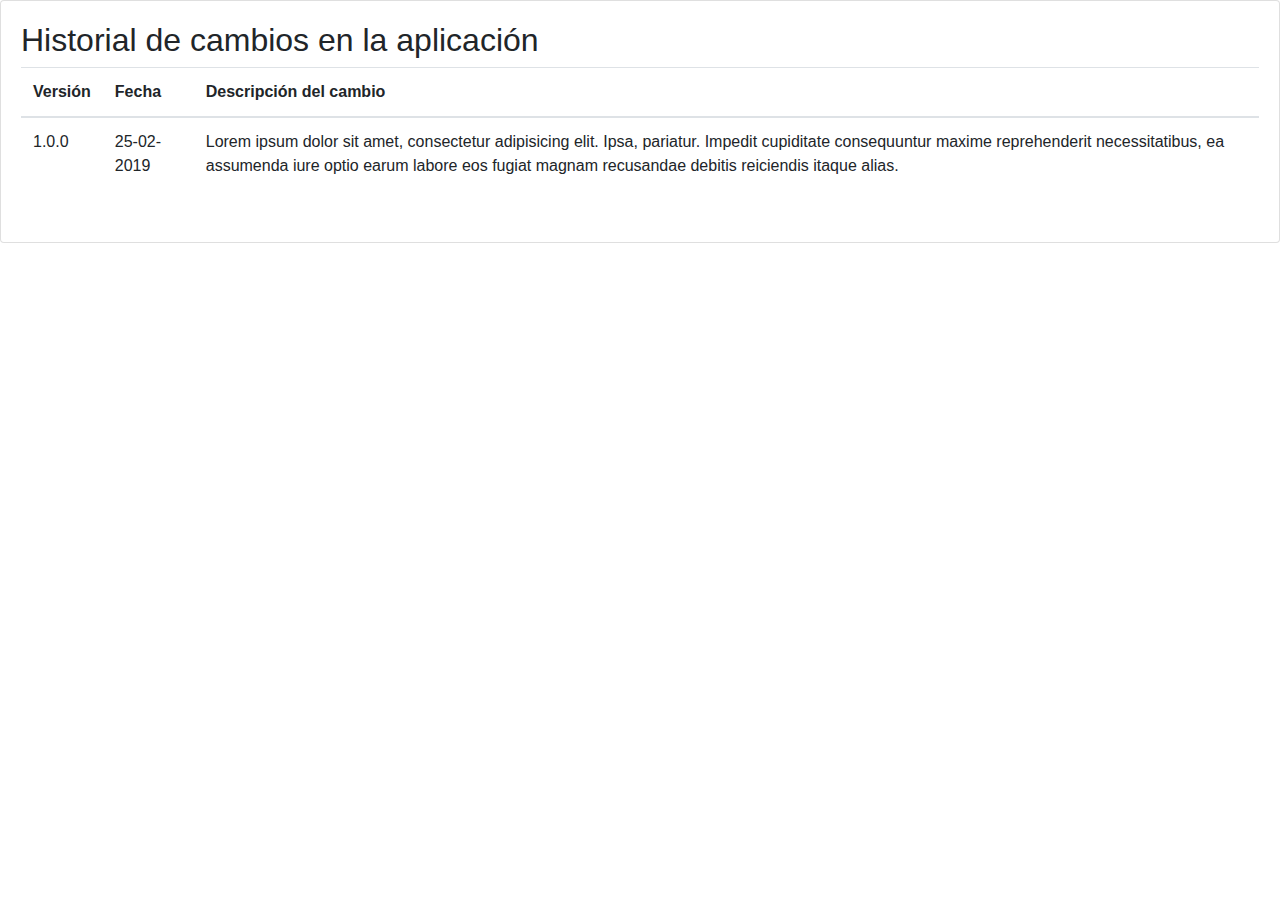
==== admin.html @ d3a5b059 "se agrega pantalla de admin para ver el historico de cambios" ====
<!DOCTYPE html>
<html lang="es">
    <head>
        <meta charset="UTF-8">
        <meta name="viewport" content="width=device-width, initial-scale=1.0">
        <meta http-equiv="X-UA-Compatible" content="ie=edge">
        <title>Mendel | Administración</title>

        <!-- Bootstrap core CSS -->
        <link href="lib/bootstrap/css/bootstrap.min.css" rel="stylesheet">

        <!-- Custom fonts for this template -->
        <link href="lib/fontawesome-free/css/all.min.css" rel="stylesheet" type="text/css">
        <link href='https://fonts.googleapis.com/css?family=Open+Sans:300italic,400italic,600italic,700italic,800italic,400,300,600,700,800' rel='stylesheet' type='text/css'>
        <link href='https://fonts.googleapis.com/css?family=Merriweather:400,300,300italic,400italic,700,700italic,900,900italic' rel='stylesheet' type='text/css'>
        <link href="https://maxcdn.bootstrapcdn.com/font-awesome/4.7.0/css/font-awesome.min.css" rel="stylesheet"> 

        <!-- Plugin CSS -->
        <link href="lib/magnific-popup/magnific-popup.css" rel="stylesheet">

        <!-- Custom styles for this template -->
        <!-- <link href="css/creative.css" rel="stylesheet"> -->

        <!-- Custom styles -->
        <link rel="stylesheet" href="css/admin.css">
    </head>
    <body>
        <div class="card">
            <div class="card-body">
                <h2>Historial de cambios en la aplicación</h2>
                <div class="table-responsive">
                    <table class="table">
                        <thead>
                            <tr>
                                <th>Versión</th>
                                <th>Fecha</th>
                                <th>Descripción del cambio</th>
                            </tr>
                        </thead>
                        <tbody>
                            <tr>
                                <td>1.0.0</td>
                                <td>25-02-2019</td>
                                <td>
                                    <p>Lorem ipsum dolor sit amet, consectetur adipisicing elit. Ipsa, pariatur. Impedit cupiditate consequuntur maxime reprehenderit necessitatibus, ea assumenda iure optio earum labore eos fugiat magnam recusandae debitis reiciendis itaque alias.</p>
                                </td>
                            </tr>
                        </tbody>
                    </table>
                </div>
            </div>
        </div>
        
        

         <!-- Bootstrap core JavaScript -->
        <script src="lib/jquery/jquery.min.js"></script>
        <script src="lib/bootstrap/js/bootstrap.bundle.min.js"></script>

        <!-- Plugin JavaScript -->
        <script src="lib/jquery-easing/jquery.easing.min.js"></script>
        <script src="lib/scrollreveal/scrollreveal.js"></script>
        <script src="lib/magnific-popup/jquery.magnific-popup.min.js"></script>

        <!-- Custom scripts for this template -->
        <!-- <script src="js/creative.js"></script> -->
        <script src="js/admin.js"></script>
    </body>

</html>
---- lib/fontawesome-free/css/all.min.css ----
/*!
 * Font Awesome Free 5.3.1 by @fontawesome - https://fontawesome.com
 * License - https://fontawesome.com/license/free (Icons: CC BY 4.0, Fonts: SIL OFL 1.1, Code: MIT License)
 */
.fa,.fab,.fal,.far,.fas{-moz-osx-font-smoothing:grayscale;-webkit-font-smoothing:antialiased;display:inline-block;font-style:normal;font-variant:normal;text-rendering:auto;line-height:1}.fa-lg{font-size:1.33333em;line-height:.75em;vertical-align:-.0667em}.fa-xs{font-size:.75em}.fa-sm{font-size:.875em}.fa-1x{font-size:1em}.fa-2x{font-size:2em}.fa-3x{font-size:3em}.fa-4x{font-size:4em}.fa-5x{font-size:5em}.fa-6x{font-size:6em}.fa-7x{font-size:7em}.fa-8x{font-size:8em}.fa-9x{font-size:9em}.fa-10x{font-size:10em}.fa-fw{text-align:center;width:1.25em}.fa-ul{list-style-type:none;margin-left:2.5em;padding-left:0}.fa-ul>li{position:relative}.fa-li{left:-2em;position:absolute;text-align:center;width:2em;line-height:inherit}.fa-border{border:.08em solid #eee;border-radius:.1em;padding:.2em .25em .15em}.fa-pull-left{float:left}.fa-pull-right{float:right}.fa.fa-pull-left,.fab.fa-pull-left,.fal.fa-pull-left,.far.fa-pull-left,.fas.fa-pull-left{margin-right:.3em}.fa.fa-pull-right,.fab.fa-pull-right,.fal.fa-pull-right,.far.fa-pull-right,.fas.fa-pull-right{margin-left:.3em}.fa-spin{animation:fa-spin 2s infinite linear}.fa-pulse{animation:fa-spin 1s infinite steps(8)}@keyframes fa-spin{0%{transform:rotate(0deg)}to{transform:rotate(1turn)}}.fa-rotate-90{-ms-filter:"progid:DXImageTransform.Microsoft.BasicImage(rotation=1)";transform:rotate(90deg)}.fa-rotate-180{-ms-filter:"progid:DXImageTransform.Microsoft.BasicImage(rotation=2)";transform:rotate(180deg)}.fa-rotate-270{-ms-filter:"progid:DXImageTransform.Microsoft.BasicImage(rotation=3)";transform:rotate(270deg)}.fa-flip-horizontal{-ms-filter:"progid:DXImageTransform.Microsoft.BasicImage(rotation=0, mirror=1)";transform:scaleX(-1)}.fa-flip-vertical{transform:scaleY(-1)}.fa-flip-horizontal.fa-flip-vertical,.fa-flip-vertical{-ms-filter:"progid:DXImageTransform.Microsoft.BasicImage(rotation=2, mirror=1)"}.fa-flip-horizontal.fa-flip-vertical{transform:scale(-1)}:root .fa-flip-horizontal,:root .fa-flip-vertical,:root .fa-rotate-90,:root .fa-rotate-180,:root .fa-rotate-270{-webkit-filter:none;filter:none}.fa-stack{display:inline-block;height:2em;line-height:2em;position:relative;vertical-align:middle;width:2em}.fa-stack-1x,.fa-stack-2x{left:0;position:absolute;text-align:center;width:100%}.fa-stack-1x{line-height:inherit}.fa-stack-2x{font-size:2em}.fa-inverse{color:#fff}.fa-500px:before{content:"\f26e"}.fa-accessible-icon:before{content:"\f368"}.fa-accusoft:before{content:"\f369"}.fa-ad:before{content:"\f641"}.fa-address-book:before{content:"\f2b9"}.fa-address-card:before{content:"\f2bb"}.fa-adjust:before{content:"\f042"}.fa-adn:before{content:"\f170"}.fa-adversal:before{content:"\f36a"}.fa-affiliatetheme:before{content:"\f36b"}.fa-air-freshener:before{content:"\f5d0"}.fa-algolia:before{content:"\f36c"}.fa-align-center:before{content:"\f037"}.fa-align-justify:before{content:"\f039"}.fa-align-left:before{content:"\f036"}.fa-align-right:before{content:"\f038"}.fa-alipay:before{content:"\f642"}.fa-allergies:before{content:"\f461"}.fa-amazon:before{content:"\f270"}.fa-amazon-pay:before{content:"\f42c"}.fa-ambulance:before{content:"\f0f9"}.fa-american-sign-language-interpreting:before{content:"\f2a3"}.fa-amilia:before{content:"\f36d"}.fa-anchor:before{content:"\f13d"}.fa-android:before{content:"\f17b"}.fa-angellist:before{content:"\f209"}.fa-angle-double-down:before{content:"\f103"}.fa-angle-double-left:before{content:"\f100"}.fa-angle-double-right:before{content:"\f101"}.fa-angle-double-up:before{content:"\f102"}.fa-angle-down:before{content:"\f107"}.fa-angle-left:before{content:"\f104"}.fa-angle-right:before{content:"\f105"}.fa-angle-up:before{content:"\f106"}.fa-angry:before{content:"\f556"}.fa-angrycreative:before{content:"\f36e"}.fa-angular:before{content:"\f420"}.fa-ankh:before{content:"\f644"}.fa-app-store:before{content:"\f36f"}.fa-app-store-ios:before{content:"\f370"}.fa-apper:before{content:"\f371"}.fa-apple:before{content:"\f179"}.fa-apple-alt:before{content:"\f5d1"}.fa-apple-pay:before{content:"\f415"}.fa-archive:before{content:"\f187"}.fa-archway:before{content:"\f557"}.fa-arrow-alt-circle-down:before{content:"\f358"}.fa-arrow-alt-circle-left:before{content:"\f359"}.fa-arrow-alt-circle-right:before{content:"\f35a"}.fa-arrow-alt-circle-up:before{content:"\f35b"}.fa-arrow-circle-down:before{content:"\f0ab"}.fa-arrow-circle-left:before{content:"\f0a8"}.fa-arrow-circle-right:before{content:"\f0a9"}.fa-arrow-circle-up:before{content:"\f0aa"}.fa-arrow-down:before{content:"\f063"}.fa-arrow-left:before{content:"\f060"}.fa-arrow-right:before{content:"\f061"}.fa-arrow-up:before{content:"\f062"}.fa-arrows-alt:before{content:"\f0b2"}.fa-arrows-alt-h:before{content:"\f337"}.fa-arrows-alt-v:before{content:"\f338"}.fa-assistive-listening-systems:before{content:"\f2a2"}.fa-asterisk:before{content:"\f069"}.fa-asymmetrik:before{content:"\f372"}.fa-at:before{content:"\f1fa"}.fa-atlas:before{content:"\f558"}.fa-atom:before{content:"\f5d2"}.fa-audible:before{content:"\f373"}.fa-audio-description:before{content:"\f29e"}.fa-autoprefixer:before{content:"\f41c"}.fa-avianex:before{content:"\f374"}.fa-aviato:before{content:"\f421"}.fa-award:before{content:"\f559"}.fa-aws:before{content:"\f375"}.fa-backspace:before{content:"\f55a"}.fa-backward:before{content:"\f04a"}.fa-balance-scale:before{content:"\f24e"}.fa-ban:before{content:"\f05e"}.fa-band-aid:before{content:"\f462"}.fa-bandcamp:before{content:"\f2d5"}.fa-barcode:before{content:"\f02a"}.fa-bars:before{content:"\f0c9"}.fa-baseball-ball:before{content:"\f433"}.fa-basketball-ball:before{content:"\f434"}.fa-bath:before{content:"\f2cd"}.fa-battery-empty:before{content:"\f244"}.fa-battery-full:before{content:"\f240"}.fa-battery-half:before{content:"\f242"}.fa-battery-quarter:before{content:"\f243"}.fa-battery-three-quarters:before{content:"\f241"}.fa-bed:before{content:"\f236"}.fa-beer:before{content:"\f0fc"}.fa-behance:before{content:"\f1b4"}.fa-behance-square:before{content:"\f1b5"}.fa-bell:before{content:"\f0f3"}.fa-bell-slash:before{content:"\f1f6"}.fa-bezier-curve:before{content:"\f55b"}.fa-bible:before{content:"\f647"}.fa-bicycle:before{content:"\f206"}.fa-bimobject:before{content:"\f378"}.fa-binoculars:before{content:"\f1e5"}.fa-birthday-cake:before{content:"\f1fd"}.fa-bitbucket:before{content:"\f171"}.fa-bitcoin:before{content:"\f379"}.fa-bity:before{content:"\f37a"}.fa-black-tie:before{content:"\f27e"}.fa-blackberry:before{content:"\f37b"}.fa-blender:before{content:"\f517"}.fa-blind:before{content:"\f29d"}.fa-blogger:before{content:"\f37c"}.fa-blogger-b:before{content:"\f37d"}.fa-bluetooth:before{content:"\f293"}.fa-bluetooth-b:before{content:"\f294"}.fa-bold:before{content:"\f032"}.fa-bolt:before{content:"\f0e7"}.fa-bomb:before{content:"\f1e2"}.fa-bone:before{content:"\f5d7"}.fa-bong:before{content:"\f55c"}.fa-book:before{content:"\f02d"}.fa-book-open:before{content:"\f518"}.fa-book-reader:before{content:"\f5da"}.fa-bookmark:before{content:"\f02e"}.fa-bowling-ball:before{content:"\f436"}.fa-box:before{content:"\f466"}.fa-box-open:before{content:"\f49e"}.fa-boxes:before{content:"\f468"}.fa-braille:before{content:"\f2a1"}.fa-brain:before{content:"\f5dc"}.fa-briefcase:before{content:"\f0b1"}.fa-briefcase-medical:before{content:"\f469"}.fa-broadcast-tower:before{content:"\f519"}.fa-broom:before{content:"\f51a"}.fa-brush:before{content:"\f55d"}.fa-btc:before{content:"\f15a"}.fa-bug:before{content:"\f188"}.fa-building:before{content:"\f1ad"}.fa-bullhorn:before{content:"\f0a1"}.fa-bullseye:before{content:"\f140"}.fa-burn:before{content:"\f46a"}.fa-buromobelexperte:before{content:"\f37f"}.fa-bus:before{content:"\f207"}.fa-bus-alt:before{content:"\f55e"}.fa-business-time:before{content:"\f64a"}.fa-buysellads:before{content:"\f20d"}.fa-calculator:before{content:"\f1ec"}.fa-calendar:before{content:"\f133"}.fa-calendar-alt:before{content:"\f073"}.fa-calendar-check:before{content:"\f274"}.fa-calendar-minus:before{content:"\f272"}.fa-calendar-plus:before{content:"\f271"}.fa-calendar-times:before{content:"\f273"}.fa-camera:before{content:"\f030"}.fa-camera-retro:before{content:"\f083"}.fa-cannabis:before{content:"\f55f"}.fa-capsules:before{content:"\f46b"}.fa-car:before{content:"\f1b9"}.fa-car-alt:before{content:"\f5de"}.fa-car-battery:before{content:"\f5df"}.fa-car-crash:before{content:"\f5e1"}.fa-car-side:before{content:"\f5e4"}.fa-caret-down:before{content:"\f0d7"}.fa-caret-left:before{content:"\f0d9"}.fa-caret-right:before{content:"\f0da"}.fa-caret-square-down:before{content:"\f150"}.fa-caret-square-left:before{content:"\f191"}.fa-caret-square-right:before{content:"\f152"}.fa-caret-square-up:before{content:"\f151"}.fa-caret-up:before{content:"\f0d8"}.fa-cart-arrow-down:before{content:"\f218"}.fa-cart-plus:before{content:"\f217"}.fa-cc-amazon-pay:before{content:"\f42d"}.fa-cc-amex:before{content:"\f1f3"}.fa-cc-apple-pay:before{content:"\f416"}.fa-cc-diners-club:before{content:"\f24c"}.fa-cc-discover:before{content:"\f1f2"}.fa-cc-jcb:before{content:"\f24b"}.fa-cc-mastercard:before{content:"\f1f1"}.fa-cc-paypal:before{content:"\f1f4"}.fa-cc-stripe:before{content:"\f1f5"}.fa-cc-visa:before{content:"\f1f0"}.fa-centercode:before{content:"\f380"}.fa-certificate:before{content:"\f0a3"}.fa-chalkboard:before{content:"\f51b"}.fa-chalkboard-teacher:before{content:"\f51c"}.fa-charging-station:before{content:"\f5e7"}.fa-chart-area:before{content:"\f1fe"}.fa-chart-bar:before{content:"\f080"}.fa-chart-line:before{content:"\f201"}.fa-chart-pie:before{content:"\f200"}.fa-check:before{content:"\f00c"}.fa-check-circle:before{content:"\f058"}.fa-check-double:before{content:"\f560"}.fa-check-square:before{content:"\f14a"}.fa-chess:before{content:"\f439"}.fa-chess-bishop:before{content:"\f43a"}.fa-chess-board:before{content:"\f43c"}.fa-chess-king:before{content:"\f43f"}.fa-chess-knight:before{content:"\f441"}.fa-chess-pawn:before{content:"\f443"}.fa-chess-queen:before{content:"\f445"}.fa-chess-rook:before{content:"\f447"}.fa-chevron-circle-down:before{content:"\f13a"}.fa-chevron-circle-left:before{content:"\f137"}.fa-chevron-circle-right:before{content:"\f138"}.fa-chevron-circle-up:before{content:"\f139"}.fa-chevron-down:before{content:"\f078"}.fa-chevron-left:before{content:"\f053"}.fa-chevron-right:before{content:"\f054"}.fa-chevron-up:before{content:"\f077"}.fa-child:before{content:"\f1ae"}.fa-chrome:before{content:"\f268"}.fa-church:before{content:"\f51d"}.fa-circle:before{content:"\f111"}.fa-circle-notch:before{content:"\f1ce"}.fa-city:before{content:"\f64f"}.fa-clipboard:before{content:"\f328"}.fa-clipboard-check:before{content:"\f46c"}.fa-clipboard-list:before{content:"\f46d"}.fa-clock:before{content:"\f017"}.fa-clone:before{content:"\f24d"}.fa-closed-captioning:before{content:"\f20a"}.fa-cloud:before{content:"\f0c2"}.fa-cloud-download-alt:before{content:"\f381"}.fa-cloud-upload-alt:before{content:"\f382"}.fa-cloudscale:before{content:"\f383"}.fa-cloudsmith:before{content:"\f384"}.fa-cloudversify:before{content:"\f385"}.fa-cocktail:before{content:"\f561"}.fa-code:before{content:"\f121"}.fa-code-branch:before{content:"\f126"}.fa-codepen:before{content:"\f1cb"}.fa-codiepie:before{content:"\f284"}.fa-coffee:before{content:"\f0f4"}.fa-cog:before{content:"\f013"}.fa-cogs:before{content:"\f085"}.fa-coins:before{content:"\f51e"}.fa-columns:before{content:"\f0db"}.fa-comment:before{content:"\f075"}.fa-comment-alt:before{content:"\f27a"}.fa-comment-dollar:before{content:"\f651"}.fa-comment-dots:before{content:"\f4ad"}.fa-comment-slash:before{content:"\f4b3"}.fa-comments:before{content:"\f086"}.fa-comments-dollar:before{content:"\f653"}.fa-compact-disc:before{content:"\f51f"}.fa-compass:before{content:"\f14e"}.fa-compress:before{content:"\f066"}.fa-concierge-bell:before{content:"\f562"}.fa-connectdevelop:before{content:"\f20e"}.fa-contao:before{content:"\f26d"}.fa-cookie:before{content:"\f563"}.fa-cookie-bite:before{content:"\f564"}.fa-copy:before{content:"\f0c5"}.fa-copyright:before{content:"\f1f9"}.fa-couch:before{content:"\f4b8"}.fa-cpanel:before{content:"\f388"}.fa-creative-commons:before{content:"\f25e"}.fa-creative-commons-by:before{content:"\f4e7"}.fa-creative-commons-nc:before{content:"\f4e8"}.fa-creative-commons-nc-eu:before{content:"\f4e9"}.fa-creative-commons-nc-jp:before{content:"\f4ea"}.fa-creative-commons-nd:before{content:"\f4eb"}.fa-creative-commons-pd:before{content:"\f4ec"}.fa-creative-commons-pd-alt:before{content:"\f4ed"}.fa-creative-commons-remix:before{content:"\f4ee"}.fa-creative-commons-sa:before{content:"\f4ef"}.fa-creative-commons-sampling:before{content:"\f4f0"}.fa-creative-commons-sampling-plus:before{content:"\f4f1"}.fa-creative-commons-share:before{content:"\f4f2"}.fa-credit-card:before{content:"\f09d"}.fa-crop:before{content:"\f125"}.fa-crop-alt:before{content:"\f565"}.fa-cross:before{content:"\f654"}.fa-crosshairs:before{content:"\f05b"}.fa-crow:before{content:"\f520"}.fa-crown:before{content:"\f521"}.fa-css3:before{content:"\f13c"}.fa-css3-alt:before{content:"\f38b"}.fa-cube:before{content:"\f1b2"}.fa-cubes:before{content:"\f1b3"}.fa-cut:before{content:"\f0c4"}.fa-cuttlefish:before{content:"\f38c"}.fa-d-and-d:before{content:"\f38d"}.fa-dashcube:before{content:"\f210"}.fa-database:before{content:"\f1c0"}.fa-deaf:before{content:"\f2a4"}.fa-delicious:before{content:"\f1a5"}.fa-deploydog:before{content:"\f38e"}.fa-deskpro:before{content:"\f38f"}.fa-desktop:before{content:"\f108"}.fa-deviantart:before{content:"\f1bd"}.fa-dharmachakra:before{content:"\f655"}.fa-diagnoses:before{content:"\f470"}.fa-dice:before{content:"\f522"}.fa-dice-five:before{content:"\f523"}.fa-dice-four:before{content:"\f524"}.fa-dice-one:before{content:"\f525"}.fa-dice-six:before{content:"\f526"}.fa-dice-three:before{content:"\f527"}.fa-dice-two:before{content:"\f528"}.fa-digg:before{content:"\f1a6"}.fa-digital-ocean:before{content:"\f391"}.fa-digital-tachograph:before{content:"\f566"}.fa-directions:before{content:"\f5eb"}.fa-discord:before{content:"\f392"}.fa-discourse:before{content:"\f393"}.fa-divide:before{content:"\f529"}.fa-dizzy:before{content:"\f567"}.fa-dna:before{content:"\f471"}.fa-dochub:before{content:"\f394"}.fa-docker:before{content:"\f395"}.fa-dollar-sign:before{content:"\f155"}.fa-dolly:before{content:"\f472"}.fa-dolly-flatbed:before{content:"\f474"}.fa-donate:before{content:"\f4b9"}.fa-door-closed:before{content:"\f52a"}.fa-door-open:before{content:"\f52b"}.fa-dot-circle:before{content:"\f192"}.fa-dove:before{content:"\f4ba"}.fa-download:before{content:"\f019"}.fa-draft2digital:before{content:"\f396"}.fa-drafting-compass:before{content:"\f568"}.fa-draw-polygon:before{content:"\f5ee"}.fa-dribbble:before{content:"\f17d"}.fa-dribbble-square:before{content:"\f397"}.fa-dropbox:before{content:"\f16b"}.fa-drum:before{content:"\f569"}.fa-drum-steelpan:before{content:"\f56a"}.fa-drupal:before{content:"\f1a9"}.fa-dumbbell:before{content:"\f44b"}.fa-dyalog:before{content:"\f399"}.fa-earlybirds:before{content:"\f39a"}.fa-ebay:before{content:"\f4f4"}.fa-edge:before{content:"\f282"}.fa-edit:before{content:"\f044"}.fa-eject:before{content:"\f052"}.fa-elementor:before{content:"\f430"}.fa-ellipsis-h:before{content:"\f141"}.fa-ellipsis-v:before{content:"\f142"}.fa-ello:before{content:"\f5f1"}.fa-ember:before{content:"\f423"}.fa-empire:before{content:"\f1d1"}.fa-envelope:before{content:"\f0e0"}.fa-envelope-open:before{content:"\f2b6"}.fa-envelope-open-text:before{content:"\f658"}.fa-envelope-square:before{content:"\f199"}.fa-envira:before{content:"\f299"}.fa-equals:before{content:"\f52c"}.fa-eraser:before{content:"\f12d"}.fa-erlang:before{content:"\f39d"}.fa-ethereum:before{content:"\f42e"}.fa-etsy:before{content:"\f2d7"}.fa-euro-sign:before{content:"\f153"}.fa-exchange-alt:before{content:"\f362"}.fa-exclamation:before{content:"\f12a"}.fa-exclamation-circle:before{content:"\f06a"}.fa-exclamation-triangle:before{content:"\f071"}.fa-expand:before{content:"\f065"}.fa-expand-arrows-alt:before{content:"\f31e"}.fa-expeditedssl:before{content:"\f23e"}.fa-external-link-alt:before{content:"\f35d"}.fa-external-link-square-alt:before{content:"\f360"}.fa-eye:before{content:"\f06e"}.fa-eye-dropper:before{content:"\f1fb"}.fa-eye-slash:before{content:"\f070"}.fa-facebook:before{content:"\f09a"}.fa-facebook-f:before{content:"\f39e"}.fa-facebook-messenger:before{content:"\f39f"}.fa-facebook-square:before{content:"\f082"}.fa-fast-backward:before{content:"\f049"}.fa-fast-forward:before{content:"\f050"}.fa-fax:before{content:"\f1ac"}.fa-feather:before{content:"\f52d"}.fa-feather-alt:before{content:"\f56b"}.fa-female:before{content:"\f182"}.fa-fighter-jet:before{content:"\f0fb"}.fa-file:before{content:"\f15b"}.fa-file-alt:before{content:"\f15c"}.fa-file-archive:before{content:"\f1c6"}.fa-file-audio:before{content:"\f1c7"}.fa-file-code:before{content:"\f1c9"}.fa-file-contract:before{content:"\f56c"}.fa-file-download:before{content:"\f56d"}.fa-file-excel:before{content:"\f1c3"}.fa-file-export:before{content:"\f56e"}.fa-file-image:before{content:"\f1c5"}.fa-file-import:before{content:"\f56f"}.fa-file-invoice:before{content:"\f570"}.fa-file-invoice-dollar:before{content:"\f571"}.fa-file-medical:before{content:"\f477"}.fa-file-medical-alt:before{content:"\f478"}.fa-file-pdf:before{content:"\f1c1"}.fa-file-powerpoint:before{content:"\f1c4"}.fa-file-prescription:before{content:"\f572"}.fa-file-signature:before{content:"\f573"}.fa-file-upload:before{content:"\f574"}.fa-file-video:before{content:"\f1c8"}.fa-file-word:before{content:"\f1c2"}.fa-fill:before{content:"\f575"}.fa-fill-drip:before{content:"\f576"}.fa-film:before{content:"\f008"}.fa-filter:before{content:"\f0b0"}.fa-fingerprint:before{content:"\f577"}.fa-fire:before{content:"\f06d"}.fa-fire-extinguisher:before{content:"\f134"}.fa-firefox:before{content:"\f269"}.fa-first-aid:before{content:"\f479"}.fa-first-order:before{content:"\f2b0"}.fa-first-order-alt:before{content:"\f50a"}.fa-firstdraft:before{content:"\f3a1"}.fa-fish:before{content:"\f578"}.fa-flag:before{content:"\f024"}.fa-flag-checkered:before{content:"\f11e"}.fa-flask:before{content:"\f0c3"}.fa-flickr:before{content:"\f16e"}.fa-flipboard:before{content:"\f44d"}.fa-flushed:before{content:"\f579"}.fa-fly:before{content:"\f417"}.fa-folder:before{content:"\f07b"}.fa-folder-minus:before{content:"\f65d"}.fa-folder-open:before{content:"\f07c"}.fa-folder-plus:before{content:"\f65e"}.fa-font:before{content:"\f031"}.fa-font-awesome:before{content:"\f2b4"}.fa-font-awesome-alt:before{content:"\f35c"}.fa-font-awesome-flag:before{content:"\f425"}.fa-font-awesome-logo-full:before{content:"\f4e6"}.fa-fonticons:before{content:"\f280"}.fa-fonticons-fi:before{content:"\f3a2"}.fa-football-ball:before{content:"\f44e"}.fa-fort-awesome:before{content:"\f286"}.fa-fort-awesome-alt:before{content:"\f3a3"}.fa-forumbee:before{content:"\f211"}.fa-forward:before{content:"\f04e"}.fa-foursquare:before{content:"\f180"}.fa-free-code-camp:before{content:"\f2c5"}.fa-freebsd:before{content:"\f3a4"}.fa-frog:before{content:"\f52e"}.fa-frown:before{content:"\f119"}.fa-frown-open:before{content:"\f57a"}.fa-fulcrum:before{content:"\f50b"}.fa-funnel-dollar:before{content:"\f662"}.fa-futbol:before{content:"\f1e3"}.fa-galactic-republic:before{content:"\f50c"}.fa-galactic-senate:before{content:"\f50d"}.fa-gamepad:before{content:"\f11b"}.fa-gas-pump:before{content:"\f52f"}.fa-gavel:before{content:"\f0e3"}.fa-gem:before{content:"\f3a5"}.fa-genderless:before{content:"\f22d"}.fa-get-pocket:before{content:"\f265"}.fa-gg:before{content:"\f260"}.fa-gg-circle:before{content:"\f261"}.fa-gift:before{content:"\f06b"}.fa-git:before{content:"\f1d3"}.fa-git-square:before{content:"\f1d2"}.fa-github:before{content:"\f09b"}.fa-github-alt:before{content:"\f113"}.fa-github-square:before{content:"\f092"}.fa-gitkraken:before{content:"\f3a6"}.fa-gitlab:before{content:"\f296"}.fa-gitter:before{content:"\f426"}.fa-glass-martini:before{content:"\f000"}.fa-glass-martini-alt:before{content:"\f57b"}.fa-glasses:before{content:"\f530"}.fa-glide:before{content:"\f2a5"}.fa-glide-g:before{content:"\f2a6"}.fa-globe:before{content:"\f0ac"}.fa-globe-africa:before{content:"\f57c"}.fa-globe-americas:before{content:"\f57d"}.fa-globe-asia:before{content:"\f57e"}.fa-gofore:before{content:"\f3a7"}.fa-golf-ball:before{content:"\f450"}.fa-goodreads:before{content:"\f3a8"}.fa-goodreads-g:before{content:"\f3a9"}.fa-google:before{content:"\f1a0"}.fa-google-drive:before{content:"\f3aa"}.fa-google-play:before{content:"\f3ab"}.fa-google-plus:before{content:"\f2b3"}.fa-google-plus-g:before{content:"\f0d5"}.fa-google-plus-square:before{content:"\f0d4"}.fa-google-wallet:before{content:"\f1ee"}.fa-gopuram:before{content:"\f664"}.fa-graduation-cap:before{content:"\f19d"}.fa-gratipay:before{content:"\f184"}.fa-grav:before{content:"\f2d6"}.fa-greater-than:before{content:"\f531"}.fa-greater-than-equal:before{content:"\f532"}.fa-grimace:before{content:"\f57f"}.fa-grin:before{content:"\f580"}.fa-grin-alt:before{content:"\f581"}.fa-grin-beam:before{content:"\f582"}.fa-grin-beam-sweat:before{content:"\f583"}.fa-grin-hearts:before{content:"\f584"}.fa-grin-squint:before{content:"\f585"}.fa-grin-squint-tears:before{content:"\f586"}.fa-grin-stars:before{content:"\f587"}.fa-grin-tears:before{content:"\f588"}.fa-grin-tongue:before{content:"\f589"}.fa-grin-tongue-squint:before{content:"\f58a"}.fa-grin-tongue-wink:before{content:"\f58b"}.fa-grin-wink:before{content:"\f58c"}.fa-grip-horizontal:before{content:"\f58d"}.fa-grip-vertical:before{content:"\f58e"}.fa-gripfire:before{content:"\f3ac"}.fa-grunt:before{content:"\f3ad"}.fa-gulp:before{content:"\f3ae"}.fa-h-square:before{content:"\f0fd"}.fa-hacker-news:before{content:"\f1d4"}.fa-hacker-news-square:before{content:"\f3af"}.fa-hackerrank:before{content:"\f5f7"}.fa-hamsa:before{content:"\f665"}.fa-hand-holding:before{content:"\f4bd"}.fa-hand-holding-heart:before{content:"\f4be"}.fa-hand-holding-usd:before{content:"\f4c0"}.fa-hand-lizard:before{content:"\f258"}.fa-hand-paper:before{content:"\f256"}.fa-hand-peace:before{content:"\f25b"}.fa-hand-point-down:before{content:"\f0a7"}.fa-hand-point-left:before{content:"\f0a5"}.fa-hand-point-right:before{content:"\f0a4"}.fa-hand-point-up:before{content:"\f0a6"}.fa-hand-pointer:before{content:"\f25a"}.fa-hand-rock:before{content:"\f255"}.fa-hand-scissors:before{content:"\f257"}.fa-hand-spock:before{content:"\f259"}.fa-hands:before{content:"\f4c2"}.fa-hands-helping:before{content:"\f4c4"}.fa-handshake:before{content:"\f2b5"}.fa-hashtag:before{content:"\f292"}.fa-haykal:before{content:"\f666"}.fa-hdd:before{content:"\f0a0"}.fa-heading:before{content:"\f1dc"}.fa-headphones:before{content:"\f025"}.fa-headphones-alt:before{content:"\f58f"}.fa-headset:before{content:"\f590"}.fa-heart:before{content:"\f004"}.fa-heartbeat:before{content:"\f21e"}.fa-helicopter:before{content:"\f533"}.fa-highlighter:before{content:"\f591"}.fa-hips:before{content:"\f452"}.fa-hire-a-helper:before{content:"\f3b0"}.fa-history:before{content:"\f1da"}.fa-hockey-puck:before{content:"\f453"}.fa-home:before{content:"\f015"}.fa-hooli:before{content:"\f427"}.fa-hornbill:before{content:"\f592"}.fa-hospital:before{content:"\f0f8"}.fa-hospital-alt:before{content:"\f47d"}.fa-hospital-symbol:before{content:"\f47e"}.fa-hot-tub:before{content:"\f593"}.fa-hotel:before{content:"\f594"}.fa-hotjar:before{content:"\f3b1"}.fa-hourglass:before{content:"\f254"}.fa-hourglass-end:before{content:"\f253"}.fa-hourglass-half:before{content:"\f252"}.fa-hourglass-start:before{content:"\f251"}.fa-houzz:before{content:"\f27c"}.fa-html5:before{content:"\f13b"}.fa-hubspot:before{content:"\f3b2"}.fa-i-cursor:before{content:"\f246"}.fa-id-badge:before{content:"\f2c1"}.fa-id-card:before{content:"\f2c2"}.fa-id-card-alt:before{content:"\f47f"}.fa-image:before{content:"\f03e"}.fa-images:before{content:"\f302"}.fa-imdb:before{content:"\f2d8"}.fa-inbox:before{content:"\f01c"}.fa-indent:before{content:"\f03c"}.fa-industry:before{content:"\f275"}.fa-infinity:before{content:"\f534"}.fa-info:before{content:"\f129"}.fa-info-circle:before{content:"\f05a"}.fa-instagram:before{content:"\f16d"}.fa-internet-explorer:before{content:"\f26b"}.fa-ioxhost:before{content:"\f208"}.fa-italic:before{content:"\f033"}.fa-itunes:before{content:"\f3b4"}.fa-itunes-note:before{content:"\f3b5"}.fa-java:before{content:"\f4e4"}.fa-jedi:before{content:"\f669"}.fa-jedi-order:before{content:"\f50e"}.fa-jenkins:before{content:"\f3b6"}.fa-joget:before{content:"\f3b7"}.fa-joint:before{content:"\f595"}.fa-joomla:before{content:"\f1aa"}.fa-journal-whills:before{content:"\f66a"}.fa-js:before{content:"\f3b8"}.fa-js-square:before{content:"\f3b9"}.fa-jsfiddle:before{content:"\f1cc"}.fa-kaaba:before{content:"\f66b"}.fa-kaggle:before{content:"\f5fa"}.fa-key:before{content:"\f084"}.fa-keybase:before{content:"\f4f5"}.fa-keyboard:before{content:"\f11c"}.fa-keycdn:before{content:"\f3ba"}.fa-khanda:before{content:"\f66d"}.fa-kickstarter:before{content:"\f3bb"}.fa-kickstarter-k:before{content:"\f3bc"}.fa-kiss:before{content:"\f596"}.fa-kiss-beam:before{content:"\f597"}.fa-kiss-wink-heart:before{content:"\f598"}.fa-kiwi-bird:before{content:"\f535"}.fa-korvue:before{content:"\f42f"}.fa-landmark:before{content:"\f66f"}.fa-language:before{content:"\f1ab"}.fa-laptop:before{content:"\f109"}.fa-laptop-code:before{content:"\f5fc"}.fa-laravel:before{content:"\f3bd"}.fa-lastfm:before{content:"\f202"}.fa-lastfm-square:before{content:"\f203"}.fa-laugh:before{content:"\f599"}.fa-laugh-beam:before{content:"\f59a"}.fa-laugh-squint:before{content:"\f59b"}.fa-laugh-wink:before{content:"\f59c"}.fa-layer-group:before{content:"\f5fd"}.fa-leaf:before{content:"\f06c"}.fa-leanpub:before{content:"\f212"}.fa-lemon:before{content:"\f094"}.fa-less:before{content:"\f41d"}.fa-less-than:before{content:"\f536"}.fa-less-than-equal:before{content:"\f537"}.fa-level-down-alt:before{content:"\f3be"}.fa-level-up-alt:before{content:"\f3bf"}.fa-life-ring:before{content:"\f1cd"}.fa-lightbulb:before{content:"\f0eb"}.fa-line:before{content:"\f3c0"}.fa-link:before{content:"\f0c1"}.fa-linkedin:before{content:"\f08c"}.fa-linkedin-in:before{content:"\f0e1"}.fa-linode:before{content:"\f2b8"}.fa-linux:before{content:"\f17c"}.fa-lira-sign:before{content:"\f195"}.fa-list:before{content:"\f03a"}.fa-list-alt:before{content:"\f022"}.fa-list-ol:before{content:"\f0cb"}.fa-list-ul:before{content:"\f0ca"}.fa-location-arrow:before{content:"\f124"}.fa-lock:before{content:"\f023"}.fa-lock-open:before{content:"\f3c1"}.fa-long-arrow-alt-down:before{content:"\f309"}.fa-long-arrow-alt-left:before{content:"\f30a"}.fa-long-arrow-alt-right:before{content:"\f30b"}.fa-long-arrow-alt-up:before{content:"\f30c"}.fa-low-vision:before{content:"\f2a8"}.fa-luggage-cart:before{content:"\f59d"}.fa-lyft:before{content:"\f3c3"}.fa-magento:before{content:"\f3c4"}.fa-magic:before{content:"\f0d0"}.fa-magnet:before{content:"\f076"}.fa-mail-bulk:before{content:"\f674"}.fa-mailchimp:before{content:"\f59e"}.fa-male:before{content:"\f183"}.fa-mandalorian:before{content:"\f50f"}.fa-map:before{content:"\f279"}.fa-map-marked:before{content:"\f59f"}.fa-map-marked-alt:before{content:"\f5a0"}.fa-map-marker:before{content:"\f041"}.fa-map-marker-alt:before{content:"\f3c5"}.fa-map-pin:before{content:"\f276"}.fa-map-signs:before{content:"\f277"}.fa-markdown:before{content:"\f60f"}.fa-marker:before{content:"\f5a1"}.fa-mars:before{content:"\f222"}.fa-mars-double:before{content:"\f227"}.fa-mars-stroke:before{content:"\f229"}.fa-mars-stroke-h:before{content:"\f22b"}.fa-mars-stroke-v:before{content:"\f22a"}.fa-mastodon:before{content:"\f4f6"}.fa-maxcdn:before{content:"\f136"}.fa-medal:before{content:"\f5a2"}.fa-medapps:before{content:"\f3c6"}.fa-medium:before{content:"\f23a"}.fa-medium-m:before{content:"\f3c7"}.fa-medkit:before{content:"\f0fa"}.fa-medrt:before{content:"\f3c8"}.fa-meetup:before{content:"\f2e0"}.fa-megaport:before{content:"\f5a3"}.fa-meh:before{content:"\f11a"}.fa-meh-blank:before{content:"\f5a4"}.fa-meh-rolling-eyes:before{content:"\f5a5"}.fa-memory:before{content:"\f538"}.fa-menorah:before{content:"\f676"}.fa-mercury:before{content:"\f223"}.fa-microchip:before{content:"\f2db"}.fa-microphone:before{content:"\f130"}.fa-microphone-alt:before{content:"\f3c9"}.fa-microphone-alt-slash:before{content:"\f539"}.fa-microphone-slash:before{content:"\f131"}.fa-microscope:before{content:"\f610"}.fa-microsoft:before{content:"\f3ca"}.fa-minus:before{content:"\f068"}.fa-minus-circle:before{content:"\f056"}.fa-minus-square:before{content:"\f146"}.fa-mix:before{content:"\f3cb"}.fa-mixcloud:before{content:"\f289"}.fa-mizuni:before{content:"\f3cc"}.fa-mobile:before{content:"\f10b"}.fa-mobile-alt:before{content:"\f3cd"}.fa-modx:before{content:"\f285"}.fa-monero:before{content:"\f3d0"}.fa-money-bill:before{content:"\f0d6"}.fa-money-bill-alt:before{content:"\f3d1"}.fa-money-bill-wave:before{content:"\f53a"}.fa-money-bill-wave-alt:before{content:"\f53b"}.fa-money-check:before{content:"\f53c"}.fa-money-check-alt:before{content:"\f53d"}.fa-monument:before{content:"\f5a6"}.fa-moon:before{content:"\f186"}.fa-mortar-pestle:before{content:"\f5a7"}.fa-mosque:before{content:"\f678"}.fa-motorcycle:before{content:"\f21c"}.fa-mouse-pointer:before{content:"\f245"}.fa-music:before{content:"\f001"}.fa-napster:before{content:"\f3d2"}.fa-neos:before{content:"\f612"}.fa-neuter:before{content:"\f22c"}.fa-newspaper:before{content:"\f1ea"}.fa-nimblr:before{content:"\f5a8"}.fa-nintendo-switch:before{content:"\f418"}.fa-node:before{content:"\f419"}.fa-node-js:before{content:"\f3d3"}.fa-not-equal:before{content:"\f53e"}.fa-notes-medical:before{content:"\f481"}.fa-npm:before{content:"\f3d4"}.fa-ns8:before{content:"\f3d5"}.fa-nutritionix:before{content:"\f3d6"}.fa-object-group:before{content:"\f247"}.fa-object-ungroup:before{content:"\f248"}.fa-odnoklassniki:before{content:"\f263"}.fa-odnoklassniki-square:before{content:"\f264"}.fa-oil-can:before{content:"\f613"}.fa-old-republic:before{content:"\f510"}.fa-om:before{content:"\f679"}.fa-opencart:before{content:"\f23d"}.fa-openid:before{content:"\f19b"}.fa-opera:before{content:"\f26a"}.fa-optin-monster:before{content:"\f23c"}.fa-osi:before{content:"\f41a"}.fa-outdent:before{content:"\f03b"}.fa-page4:before{content:"\f3d7"}.fa-pagelines:before{content:"\f18c"}.fa-paint-brush:before{content:"\f1fc"}.fa-paint-roller:before{content:"\f5aa"}.fa-palette:before{content:"\f53f"}.fa-palfed:before{content:"\f3d8"}.fa-pallet:before{content:"\f482"}.fa-paper-plane:before{content:"\f1d8"}.fa-paperclip:before{content:"\f0c6"}.fa-parachute-box:before{content:"\f4cd"}.fa-paragraph:before{content:"\f1dd"}.fa-parking:before{content:"\f540"}.fa-passport:before{content:"\f5ab"}.fa-pastafarianism:before{content:"\f67b"}.fa-paste:before{content:"\f0ea"}.fa-patreon:before{content:"\f3d9"}.fa-pause:before{content:"\f04c"}.fa-pause-circle:before{content:"\f28b"}.fa-paw:before{content:"\f1b0"}.fa-paypal:before{content:"\f1ed"}.fa-peace:before{content:"\f67c"}.fa-pen:before{content:"\f304"}.fa-pen-alt:before{content:"\f305"}.fa-pen-fancy:before{content:"\f5ac"}.fa-pen-nib:before{content:"\f5ad"}.fa-pen-square:before{content:"\f14b"}.fa-pencil-alt:before{content:"\f303"}.fa-pencil-ruler:before{content:"\f5ae"}.fa-people-carry:before{content:"\f4ce"}.fa-percent:before{content:"\f295"}.fa-percentage:before{content:"\f541"}.fa-periscope:before{content:"\f3da"}.fa-phabricator:before{content:"\f3db"}.fa-phoenix-framework:before{content:"\f3dc"}.fa-phoenix-squadron:before{content:"\f511"}.fa-phone:before{content:"\f095"}.fa-phone-slash:before{content:"\f3dd"}.fa-phone-square:before{content:"\f098"}.fa-phone-volume:before{content:"\f2a0"}.fa-php:before{content:"\f457"}.fa-pied-piper:before{content:"\f2ae"}.fa-pied-piper-alt:before{content:"\f1a8"}.fa-pied-piper-hat:before{content:"\f4e5"}.fa-pied-piper-pp:before{content:"\f1a7"}.fa-piggy-bank:before{content:"\f4d3"}.fa-pills:before{content:"\f484"}.fa-pinterest:before{content:"\f0d2"}.fa-pinterest-p:before{content:"\f231"}.fa-pinterest-square:before{content:"\f0d3"}.fa-place-of-worship:before{content:"\f67f"}.fa-plane:before{content:"\f072"}.fa-plane-arrival:before{content:"\f5af"}.fa-plane-departure:before{content:"\f5b0"}.fa-play:before{content:"\f04b"}.fa-play-circle:before{content:"\f144"}.fa-playstation:before{content:"\f3df"}.fa-plug:before{content:"\f1e6"}.fa-plus:before{content:"\f067"}.fa-plus-circle:before{content:"\f055"}.fa-plus-square:before{content:"\f0fe"}.fa-podcast:before{content:"\f2ce"}.fa-poll:before{content:"\f681"}.fa-poll-h:before{content:"\f682"}.fa-poo:before{content:"\f2fe"}.fa-poop:before{content:"\f619"}.fa-portrait:before{content:"\f3e0"}.fa-pound-sign:before{content:"\f154"}.fa-power-off:before{content:"\f011"}.fa-pray:before{content:"\f683"}.fa-praying-hands:before{content:"\f684"}.fa-prescription:before{content:"\f5b1"}.fa-prescription-bottle:before{content:"\f485"}.fa-prescription-bottle-alt:before{content:"\f486"}.fa-print:before{content:"\f02f"}.fa-procedures:before{content:"\f487"}.fa-product-hunt:before{content:"\f288"}.fa-project-diagram:before{content:"\f542"}.fa-pushed:before{content:"\f3e1"}.fa-puzzle-piece:before{content:"\f12e"}.fa-python:before{content:"\f3e2"}.fa-qq:before{content:"\f1d6"}.fa-qrcode:before{content:"\f029"}.fa-question:before{content:"\f128"}.fa-question-circle:before{content:"\f059"}.fa-quidditch:before{content:"\f458"}.fa-quinscape:before{content:"\f459"}.fa-quora:before{content:"\f2c4"}.fa-quote-left:before{content:"\f10d"}.fa-quote-right:before{content:"\f10e"}.fa-quran:before{content:"\f687"}.fa-r-project:before{content:"\f4f7"}.fa-random:before{content:"\f074"}.fa-ravelry:before{content:"\f2d9"}.fa-react:before{content:"\f41b"}.fa-readme:before{content:"\f4d5"}.fa-rebel:before{content:"\f1d0"}.fa-receipt:before{content:"\f543"}.fa-recycle:before{content:"\f1b8"}.fa-red-river:before{content:"\f3e3"}.fa-reddit:before{content:"\f1a1"}.fa-reddit-alien:before{content:"\f281"}.fa-reddit-square:before{content:"\f1a2"}.fa-redo:before{content:"\f01e"}.fa-redo-alt:before{content:"\f2f9"}.fa-registered:before{content:"\f25d"}.fa-rendact:before{content:"\f3e4"}.fa-renren:before{content:"\f18b"}.fa-reply:before{content:"\f3e5"}.fa-reply-all:before{content:"\f122"}.fa-replyd:before{content:"\f3e6"}.fa-researchgate:before{content:"\f4f8"}.fa-resolving:before{content:"\f3e7"}.fa-retweet:before{content:"\f079"}.fa-rev:before{content:"\f5b2"}.fa-ribbon:before{content:"\f4d6"}.fa-road:before{content:"\f018"}.fa-robot:before{content:"\f544"}.fa-rocket:before{content:"\f135"}.fa-rocketchat:before{content:"\f3e8"}.fa-rockrms:before{content:"\f3e9"}.fa-route:before{content:"\f4d7"}.fa-rss:before{content:"\f09e"}.fa-rss-square:before{content:"\f143"}.fa-ruble-sign:before{content:"\f158"}.fa-ruler:before{content:"\f545"}.fa-ruler-combined:before{content:"\f546"}.fa-ruler-horizontal:before{content:"\f547"}.fa-ruler-vertical:before{content:"\f548"}.fa-rupee-sign:before{content:"\f156"}.fa-sad-cry:before{content:"\f5b3"}.fa-sad-tear:before{content:"\f5b4"}.fa-safari:before{content:"\f267"}.fa-sass:before{content:"\f41e"}.fa-save:before{content:"\f0c7"}.fa-schlix:before{content:"\f3ea"}.fa-school:before{content:"\f549"}.fa-screwdriver:before{content:"\f54a"}.fa-scribd:before{content:"\f28a"}.fa-search:before{content:"\f002"}.fa-search-dollar:before{content:"\f688"}.fa-search-location:before{content:"\f689"}.fa-search-minus:before{content:"\f010"}.fa-search-plus:before{content:"\f00e"}.fa-searchengin:before{content:"\f3eb"}.fa-seedling:before{content:"\f4d8"}.fa-sellcast:before{content:"\f2da"}.fa-sellsy:before{content:"\f213"}.fa-server:before{content:"\f233"}.fa-servicestack:before{content:"\f3ec"}.fa-shapes:before{content:"\f61f"}.fa-share:before{content:"\f064"}.fa-share-alt:before{content:"\f1e0"}.fa-share-alt-square:before{content:"\f1e1"}.fa-share-square:before{content:"\f14d"}.fa-shekel-sign:before{content:"\f20b"}.fa-shield-alt:before{content:"\f3ed"}.fa-ship:before{content:"\f21a"}.fa-shipping-fast:before{content:"\f48b"}.fa-shirtsinbulk:before{content:"\f214"}.fa-shoe-prints:before{content:"\f54b"}.fa-shopping-bag:before{content:"\f290"}.fa-shopping-basket:before{content:"\f291"}.fa-shopping-cart:before{content:"\f07a"}.fa-shopware:before{content:"\f5b5"}.fa-shower:before{content:"\f2cc"}.fa-shuttle-van:before{content:"\f5b6"}.fa-sign:before{content:"\f4d9"}.fa-sign-in-alt:before{content:"\f2f6"}.fa-sign-language:before{content:"\f2a7"}.fa-sign-out-alt:before{content:"\f2f5"}.fa-signal:before{content:"\f012"}.fa-signature:before{content:"\f5b7"}.fa-simplybuilt:before{content:"\f215"}.fa-sistrix:before{content:"\f3ee"}.fa-sitemap:before{content:"\f0e8"}.fa-sith:before{content:"\f512"}.fa-skull:before{content:"\f54c"}.fa-skyatlas:before{content:"\f216"}.fa-skype:before{content:"\f17e"}.fa-slack:before{content:"\f198"}.fa-slack-hash:before{content:"\f3ef"}.fa-sliders-h:before{content:"\f1de"}.fa-slideshare:before{content:"\f1e7"}.fa-smile:before{content:"\f118"}.fa-smile-beam:before{content:"\f5b8"}.fa-smile-wink:before{content:"\f4da"}.fa-smoking:before{content:"\f48d"}.fa-smoking-ban:before{content:"\f54d"}.fa-snapchat:before{content:"\f2ab"}.fa-snapchat-ghost:before{content:"\f2ac"}.fa-snapchat-square:before{content:"\f2ad"}.fa-snowflake:before{content:"\f2dc"}.fa-socks:before{content:"\f696"}.fa-solar-panel:before{content:"\f5ba"}.fa-sort:before{content:"\f0dc"}.fa-sort-alpha-down:before{content:"\f15d"}.fa-sort-alpha-up:before{content:"\f15e"}.fa-sort-amount-down:before{content:"\f160"}.fa-sort-amount-up:before{content:"\f161"}.fa-sort-down:before{content:"\f0dd"}.fa-sort-numeric-down:before{content:"\f162"}.fa-sort-numeric-up:before{content:"\f163"}.fa-sort-up:before{content:"\f0de"}.fa-soundcloud:before{content:"\f1be"}.fa-spa:before{content:"\f5bb"}.fa-space-shuttle:before{content:"\f197"}.fa-speakap:before{content:"\f3f3"}.fa-spinner:before{content:"\f110"}.fa-splotch:before{content:"\f5bc"}.fa-spotify:before{content:"\f1bc"}.fa-spray-can:before{content:"\f5bd"}.fa-square:before{content:"\f0c8"}.fa-square-full:before{content:"\f45c"}.fa-square-root-alt:before{content:"\f698"}.fa-squarespace:before{content:"\f5be"}.fa-stack-exchange:before{content:"\f18d"}.fa-stack-overflow:before{content:"\f16c"}.fa-stamp:before{content:"\f5bf"}.fa-star:before{content:"\f005"}.fa-star-and-crescent:before{content:"\f699"}.fa-star-half:before{content:"\f089"}.fa-star-half-alt:before{content:"\f5c0"}.fa-star-of-david:before{content:"\f69a"}.fa-star-of-life:before{content:"\f621"}.fa-staylinked:before{content:"\f3f5"}.fa-steam:before{content:"\f1b6"}.fa-steam-square:before{content:"\f1b7"}.fa-steam-symbol:before{content:"\f3f6"}.fa-step-backward:before{content:"\f048"}.fa-step-forward:before{content:"\f051"}.fa-stethoscope:before{content:"\f0f1"}.fa-sticker-mule:before{content:"\f3f7"}.fa-sticky-note:before{content:"\f249"}.fa-stop:before{content:"\f04d"}.fa-stop-circle:before{content:"\f28d"}.fa-stopwatch:before{content:"\f2f2"}.fa-store:before{content:"\f54e"}.fa-store-alt:before{content:"\f54f"}.fa-strava:before{content:"\f428"}.fa-stream:before{content:"\f550"}.fa-street-view:before{content:"\f21d"}.fa-strikethrough:before{content:"\f0cc"}.fa-stripe:before{content:"\f429"}.fa-stripe-s:before{content:"\f42a"}.fa-stroopwafel:before{content:"\f551"}.fa-studiovinari:before{content:"\f3f8"}.fa-stumbleupon:before{content:"\f1a4"}.fa-stumbleupon-circle:before{content:"\f1a3"}.fa-subscript:before{content:"\f12c"}.fa-subway:before{content:"\f239"}.fa-suitcase:before{content:"\f0f2"}.fa-suitcase-rolling:before{content:"\f5c1"}.fa-sun:before{content:"\f185"}.fa-superpowers:before{content:"\f2dd"}.fa-superscript:before{content:"\f12b"}.fa-supple:before{content:"\f3f9"}.fa-surprise:before{content:"\f5c2"}.fa-swatchbook:before{content:"\f5c3"}.fa-swimmer:before{content:"\f5c4"}.fa-swimming-pool:before{content:"\f5c5"}.fa-synagogue:before{content:"\f69b"}.fa-sync:before{content:"\f021"}.fa-sync-alt:before{content:"\f2f1"}.fa-syringe:before{content:"\f48e"}.fa-table:before{content:"\f0ce"}.fa-table-tennis:before{content:"\f45d"}.fa-tablet:before{content:"\f10a"}.fa-tablet-alt:before{content:"\f3fa"}.fa-tablets:before{content:"\f490"}.fa-tachometer-alt:before{content:"\f3fd"}.fa-tag:before{content:"\f02b"}.fa-tags:before{content:"\f02c"}.fa-tape:before{content:"\f4db"}.fa-tasks:before{content:"\f0ae"}.fa-taxi:before{content:"\f1ba"}.fa-teamspeak:before{content:"\f4f9"}.fa-teeth:before{content:"\f62e"}.fa-teeth-open:before{content:"\f62f"}.fa-telegram:before{content:"\f2c6"}.fa-telegram-plane:before{content:"\f3fe"}.fa-tencent-weibo:before{content:"\f1d5"}.fa-terminal:before{content:"\f120"}.fa-text-height:before{content:"\f034"}.fa-text-width:before{content:"\f035"}.fa-th:before{content:"\f00a"}.fa-th-large:before{content:"\f009"}.fa-th-list:before{content:"\f00b"}.fa-the-red-yeti:before{content:"\f69d"}.fa-theater-masks:before{content:"\f630"}.fa-themeco:before{content:"\f5c6"}.fa-themeisle:before{content:"\f2b2"}.fa-thermometer:before{content:"\f491"}.fa-thermometer-empty:before{content:"\f2cb"}.fa-thermometer-full:before{content:"\f2c7"}.fa-thermometer-half:before{content:"\f2c9"}.fa-thermometer-quarter:before{content:"\f2ca"}.fa-thermometer-three-quarters:before{content:"\f2c8"}.fa-thumbs-down:before{content:"\f165"}.fa-thumbs-up:before{content:"\f164"}.fa-thumbtack:before{content:"\f08d"}.fa-ticket-alt:before{content:"\f3ff"}.fa-times:before{content:"\f00d"}.fa-times-circle:before{content:"\f057"}.fa-tint:before{content:"\f043"}.fa-tint-slash:before{content:"\f5c7"}.fa-tired:before{content:"\f5c8"}.fa-toggle-off:before{content:"\f204"}.fa-toggle-on:before{content:"\f205"}.fa-toolbox:before{content:"\f552"}.fa-tooth:before{content:"\f5c9"}.fa-torah:before{content:"\f6a0"}.fa-torii-gate:before{content:"\f6a1"}.fa-trade-federation:before{content:"\f513"}.fa-trademark:before{content:"\f25c"}.fa-traffic-light:before{content:"\f637"}.fa-train:before{content:"\f238"}.fa-transgender:before{content:"\f224"}.fa-transgender-alt:before{content:"\f225"}.fa-trash:before{content:"\f1f8"}.fa-trash-alt:before{content:"\f2ed"}.fa-tree:before{content:"\f1bb"}.fa-trello:before{content:"\f181"}.fa-tripadvisor:before{content:"\f262"}.fa-trophy:before{content:"\f091"}.fa-truck:before{content:"\f0d1"}.fa-truck-loading:before{content:"\f4de"}.fa-truck-monster:before{content:"\f63b"}.fa-truck-moving:before{content:"\f4df"}.fa-truck-pickup:before{content:"\f63c"}.fa-tshirt:before{content:"\f553"}.fa-tty:before{content:"\f1e4"}.fa-tumblr:before{content:"\f173"}.fa-tumblr-square:before{content:"\f174"}.fa-tv:before{content:"\f26c"}.fa-twitch:before{content:"\f1e8"}.fa-twitter:before{content:"\f099"}.fa-twitter-square:before{content:"\f081"}.fa-typo3:before{content:"\f42b"}.fa-uber:before{content:"\f402"}.fa-uikit:before{content:"\f403"}.fa-umbrella:before{content:"\f0e9"}.fa-umbrella-beach:before{content:"\f5ca"}.fa-underline:before{content:"\f0cd"}.fa-undo:before{content:"\f0e2"}.fa-undo-alt:before{content:"\f2ea"}.fa-uniregistry:before{content:"\f404"}.fa-universal-access:before{content:"\f29a"}.fa-university:before{content:"\f19c"}.fa-unlink:before{content:"\f127"}.fa-unlock:before{content:"\f09c"}.fa-unlock-alt:before{content:"\f13e"}.fa-untappd:before{content:"\f405"}.fa-upload:before{content:"\f093"}.fa-usb:before{content:"\f287"}.fa-user:before{content:"\f007"}.fa-user-alt:before{content:"\f406"}.fa-user-alt-slash:before{content:"\f4fa"}.fa-user-astronaut:before{content:"\f4fb"}.fa-user-check:before{content:"\f4fc"}.fa-user-circle:before{content:"\f2bd"}.fa-user-clock:before{content:"\f4fd"}.fa-user-cog:before{content:"\f4fe"}.fa-user-edit:before{content:"\f4ff"}.fa-user-friends:before{content:"\f500"}.fa-user-graduate:before{content:"\f501"}.fa-user-lock:before{content:"\f502"}.fa-user-md:before{content:"\f0f0"}.fa-user-minus:before{content:"\f503"}.fa-user-ninja:before{content:"\f504"}.fa-user-plus:before{content:"\f234"}.fa-user-secret:before{content:"\f21b"}.fa-user-shield:before{content:"\f505"}.fa-user-slash:before{content:"\f506"}.fa-user-tag:before{content:"\f507"}.fa-user-tie:before{content:"\f508"}.fa-user-times:before{content:"\f235"}.fa-users:before{content:"\f0c0"}.fa-users-cog:before{content:"\f509"}.fa-ussunnah:before{content:"\f407"}.fa-utensil-spoon:before{content:"\f2e5"}.fa-utensils:before{content:"\f2e7"}.fa-vaadin:before{content:"\f408"}.fa-vector-square:before{content:"\f5cb"}.fa-venus:before{content:"\f221"}.fa-venus-double:before{content:"\f226"}.fa-venus-mars:before{content:"\f228"}.fa-viacoin:before{content:"\f237"}.fa-viadeo:before{content:"\f2a9"}.fa-viadeo-square:before{content:"\f2aa"}.fa-vial:before{content:"\f492"}.fa-vials:before{content:"\f493"}.fa-viber:before{content:"\f409"}.fa-video:before{content:"\f03d"}.fa-video-slash:before{content:"\f4e2"}.fa-vihara:before{content:"\f6a7"}.fa-vimeo:before{content:"\f40a"}.fa-vimeo-square:before{content:"\f194"}.fa-vimeo-v:before{content:"\f27d"}.fa-vine:before{content:"\f1ca"}.fa-vk:before{content:"\f189"}.fa-vnv:before{content:"\f40b"}.fa-volleyball-ball:before{content:"\f45f"}.fa-volume-down:before{content:"\f027"}.fa-volume-off:before{content:"\f026"}.fa-volume-up:before{content:"\f028"}.fa-vuejs:before{content:"\f41f"}.fa-walking:before{content:"\f554"}.fa-wallet:before{content:"\f555"}.fa-warehouse:before{content:"\f494"}.fa-weebly:before{content:"\f5cc"}.fa-weibo:before{content:"\f18a"}.fa-weight:before{content:"\f496"}.fa-weight-hanging:before{content:"\f5cd"}.fa-weixin:before{content:"\f1d7"}.fa-whatsapp:before{content:"\f232"}.fa-whatsapp-square:before{content:"\f40c"}.fa-wheelchair:before{content:"\f193"}.fa-whmcs:before{content:"\f40d"}.fa-wifi:before{content:"\f1eb"}.fa-wikipedia-w:before{content:"\f266"}.fa-window-close:before{content:"\f410"}.fa-window-maximize:before{content:"\f2d0"}.fa-window-minimize:before{content:"\f2d1"}.fa-window-restore:before{content:"\f2d2"}.fa-windows:before{content:"\f17a"}.fa-wine-glass:before{content:"\f4e3"}.fa-wine-glass-alt:before{content:"\f5ce"}.fa-wix:before{content:"\f5cf"}.fa-wolf-pack-battalion:before{content:"\f514"}.fa-won-sign:before{content:"\f159"}.fa-wordpress:before{content:"\f19a"}.fa-wordpress-simple:before{content:"\f411"}.fa-wpbeginner:before{content:"\f297"}.fa-wpexplorer:before{content:"\f2de"}.fa-wpforms:before{content:"\f298"}.fa-wrench:before{content:"\f0ad"}.fa-x-ray:before{content:"\f497"}.fa-xbox:before{content:"\f412"}.fa-xing:before{content:"\f168"}.fa-xing-square:before{content:"\f169"}.fa-y-combinator:before{content:"\f23b"}.fa-yahoo:before{content:"\f19e"}.fa-yandex:before{content:"\f413"}.fa-yandex-international:before{content:"\f414"}.fa-yelp:before{content:"\f1e9"}.fa-yen-sign:before{content:"\f157"}.fa-yin-yang:before{content:"\f6ad"}.fa-yoast:before{content:"\f2b1"}.fa-youtube:before{content:"\f167"}.fa-youtube-square:before{content:"\f431"}.fa-zhihu:before{content:"\f63f"}.sr-only{border:0;clip:rect(0,0,0,0);height:1px;margin:-1px;overflow:hidden;padding:0;position:absolute;width:1px}.sr-only-focusable:active,.sr-only-focusable:focus{clip:auto;height:auto;margin:0;overflow:visible;position:static;width:auto}@font-face{font-family:"Font Awesome 5 Brands";font-style:normal;font-weight:normal;src:url(../webfonts/fa-brands-400.eot);src:url(../webfonts/fa-brands-400.eot?#iefix) format("embedded-opentype"),url(../webfonts/fa-brands-400.woff2) format("woff2"),url(../webfonts/fa-brands-400.woff) format("woff"),url(../webfonts/fa-brands-400.ttf) format("truetype"),url(../webfonts/fa-brands-400.svg#fontawesome) format("svg")}.fab{font-family:"Font Awesome 5 Brands"}@font-face{font-family:"Font Awesome 5 Free";font-style:normal;font-weight:400;src:url(../webfonts/fa-regular-400.eot);src:url(../webfonts/fa-regular-400.eot?#iefix) format("embedded-opentype"),url(../webfonts/fa-regular-400.woff2) format("woff2"),url(../webfonts/fa-regular-400.woff) format("woff"),url(../webfonts/fa-regular-400.ttf) format("truetype"),url(../webfonts/fa-regular-400.svg#fontawesome) format("svg")}.far{font-weight:400}@font-face{font-family:"Font Awesome 5 Free";font-style:normal;font-weight:900;src:url(../webfonts/fa-solid-900.eot);src:url(../webfonts/fa-solid-900.eot?#iefix) format("embedded-opentype"),url(../webfonts/fa-solid-900.woff2) format("woff2"),url(../webfonts/fa-solid-900.woff) format("woff"),url(../webfonts/fa-solid-900.ttf) format("truetype"),url(../webfonts/fa-solid-900.svg#fontawesome) format("svg")}.fa,.far,.fas{font-family:"Font Awesome 5 Free"}.fa,.fas{font-weight:900}
---- css/creative.css ----
body,
html {
  width: 100%;
  height: 100%;
}

body {
  font-family: 'Merriweather', 'Helvetica Neue', Arial, sans-serif;
}

hr {
  max-width: 50px;
  border-width: 3px;
  border-color: #F05F40;
}

hr.light {
  border-color: #fff;
}

a {
  color: #F05F40;
  -webkit-transition: all 0.2s;
  transition: all 0.2s;
}

a:hover {
  color: #f05f40;
}

h1,
h2,
h3,
h4,
h5,
h6 {
  font-family: 'Open Sans', 'Helvetica Neue', Arial, sans-serif;
}

.bg-primary {
  background-color: rgb(100, 162, 189) !important;
}

.bg-dark {
  background-color: #212529 !important;
}

.text-faded {
  color: rgba(255, 255, 255, 0.7);
}

section {
  padding: 8rem 0;
}

.section-heading {
  margin-top: 0;
}

::-moz-selection {
  color: #fff;
  background: #212529;
  text-shadow: none;
}

::selection {
  color: #fff;
  background: #212529;
  text-shadow: none;
}

img::-moz-selection {
  color: #fff;
  background: transparent;
}

img::selection {
  color: #fff;
  background: transparent;
}

img::-moz-selection {
  color: #fff;
  background: transparent;
}

#mainNav {
  border-bottom: 1px solid rgba(33, 37, 41, 0.1);
  background-color: #fff;
  font-family: 'Open Sans', 'Helvetica Neue', Arial, sans-serif;
  -webkit-transition: all 0.2s;
  transition: all 0.2s;
}

#mainNav .navbar-brand {
  font-weight: 700;
  text-transform: uppercase;
  color: #F05F40;
  font-family: 'Open Sans', 'Helvetica Neue', Arial, sans-serif;
}

#mainNav .navbar-brand:focus, #mainNav .navbar-brand:hover {
  color: #f05f40;
}

#mainNav .navbar-nav > li.nav-item > a.nav-link,
#mainNav .navbar-nav > li.nav-item > a.nav-link:focus {
  font-size: .9rem;
  font-weight: 700;
  text-transform: uppercase;
  color: #212529;
}

#mainNav .navbar-nav > li.nav-item > a.nav-link:hover,
#mainNav .navbar-nav > li.nav-item > a.nav-link:focus:hover {
  color: rgb(70, 146, 245);
}

#mainNav .navbar-nav > li.nav-item > a.nav-link.active,
#mainNav .navbar-nav > li.nav-item > a.nav-link:focus.active {
  color: rgb(70, 146, 245) !important;
  background-color: transparent;
}

#mainNav .navbar-nav > li.nav-item > a.nav-link.active:hover,
#mainNav .navbar-nav > li.nav-item > a.nav-link:focus.active:hover {
  background-color: transparent;
}

@media (min-width: 992px) {
  #mainNav {
    /*border-color: transparent;*/
    /*background-color: transparent;*/
  }
  #mainNav .navbar-brand {
    color: rgba(255, 255, 255, 0.7);
  }
  #mainNav .navbar-brand:focus, #mainNav .navbar-brand:hover {
    color: #fff;
  }
  #mainNav .navbar-nav > li.nav-item > a.nav-link {
    padding: 0.5rem 1rem;
  }
  #mainNav .navbar-nav > li.nav-item > a.nav-link,
  #mainNav .navbar-nav > li.nav-item > a.nav-link:focus {
    color: rgba(255, 255, 255, 0.7);
  }
  #mainNav .navbar-nav > li.nav-item > a.nav-link:hover,
  #mainNav .navbar-nav > li.nav-item > a.nav-link:focus:hover {
    color: #fff;
  }
  #mainNav.navbar-shrink {
    border-bottom: 1px solid rgba(33, 37, 41, 0.1);
    background-color: #fff;
  }
  #mainNav.navbar-shrink .navbar-brand {
    color: #F05F40;
  }
  #mainNav.navbar-shrink .navbar-brand:focus, #mainNav.navbar-shrink .navbar-brand:hover {
    color: #f05f40;
  }
  #mainNav.navbar-shrink .navbar-nav > li.nav-item > a.nav-link,
  #mainNav.navbar-shrink .navbar-nav > li.nav-item > a.nav-link:focus {
    color: #212529;
  }
  #mainNav.navbar-shrink .navbar-nav > li.nav-item > a.nav-link:hover,
  #mainNav.navbar-shrink .navbar-nav > li.nav-item > a.nav-link:focus:hover {
    color: rgb(70, 146, 245);
  }
}
/*
header.masthead {
  padding-top: 10rem;
  padding-bottom: calc(10rem - 56px);
  background-image: url("../img/slider.jpg");
  background-position: center center;
  background-size: cover;
}

header.masthead hr {
  margin-top: 30px;
  margin-bottom: 30px;
}

header.masthead h1 {
  font-size: 2rem;
}

header.masthead p {
  font-weight: 300;
}*/

@media (min-width: 768px) {
  header.masthead p {
    font-size: 1.15rem;
  }
}

@media (min-width: 992px) {
  header.masthead {
    height: 100vh;
    min-height: 650px;
    padding-top: 0;
    padding-bottom: 0;
  }
  header.masthead h1 {
    font-size: 3rem;
  }
}

@media (min-width: 1200px) {
  header.masthead h1 {
    font-size: 4rem;
  }
}

.service-box {
  max-width: 400px;
}

.portfolio-box {
  position: relative;
  display: block;
  max-width: 650px;
  margin: 0 auto;
}

.portfolio-box .portfolio-box-caption {
  position: absolute;
  bottom: 0;
  display: block;
  width: 100%;
  height: 100%;
  text-align: center;
  opacity: 0;
  color: #fff;
  background: rgba(240, 95, 64, 0.9);
  -webkit-transition: all 0.2s;
  transition: all 0.2s;
}

.portfolio-box .portfolio-box-caption .portfolio-box-caption-content {
  position: absolute;
  top: 50%;
  width: 100%;
  -webkit-transform: translateY(-50%);
  transform: translateY(-50%);
  text-align: center;
}

.portfolio-box .portfolio-box-caption .portfolio-box-caption-content .project-category,
.portfolio-box .portfolio-box-caption .portfolio-box-caption-content .project-name {
  padding: 0 15px;
  font-family: 'Open Sans', 'Helvetica Neue', Arial, sans-serif;
}

.portfolio-box .portfolio-box-caption .portfolio-box-caption-content .project-category {
  font-size: 14px;
  font-weight: 600;
  text-transform: uppercase;
}

.portfolio-box .portfolio-box-caption .portfolio-box-caption-content .project-name {
  font-size: 18px;
}

.portfolio-box:hover .portfolio-box-caption {
  opacity: 1;
}

.portfolio-box:focus {
  outline: none;
}

@media (min-width: 768px) {
  .portfolio-box .portfolio-box-caption .portfolio-box-caption-content .project-category {
    font-size: 16px;
  }
  .portfolio-box .portfolio-box-caption .portfolio-box-caption-content .project-name {
    font-size: 22px;
  }
}

.text-primary {
  color: #F05F40 !important;
}

.btn {
  font-weight: 700;
  text-transform: uppercase;
  border: none;
  border-radius: 300px;
  font-family: 'Open Sans', 'Helvetica Neue', Arial, sans-serif;
}

.btn-xl {
  padding: 1rem 2rem;
}

.btn-primary {
  background-color: #F05F40;
  border-color: #F05F40;
}

.btn-primary:hover, .btn-primary:focus, .btn-primary:active {
  color: #fff;
  background-color: #ee4b28 !important;
}

.btn-primary:active, .btn-primary:focus {
  -webkit-box-shadow: 0 0 0 0.2rem rgba(240, 95, 64, 0.5) !important;
  box-shadow: 0 0 0 0.2rem rgba(240, 95, 64, 0.5) !important;
}
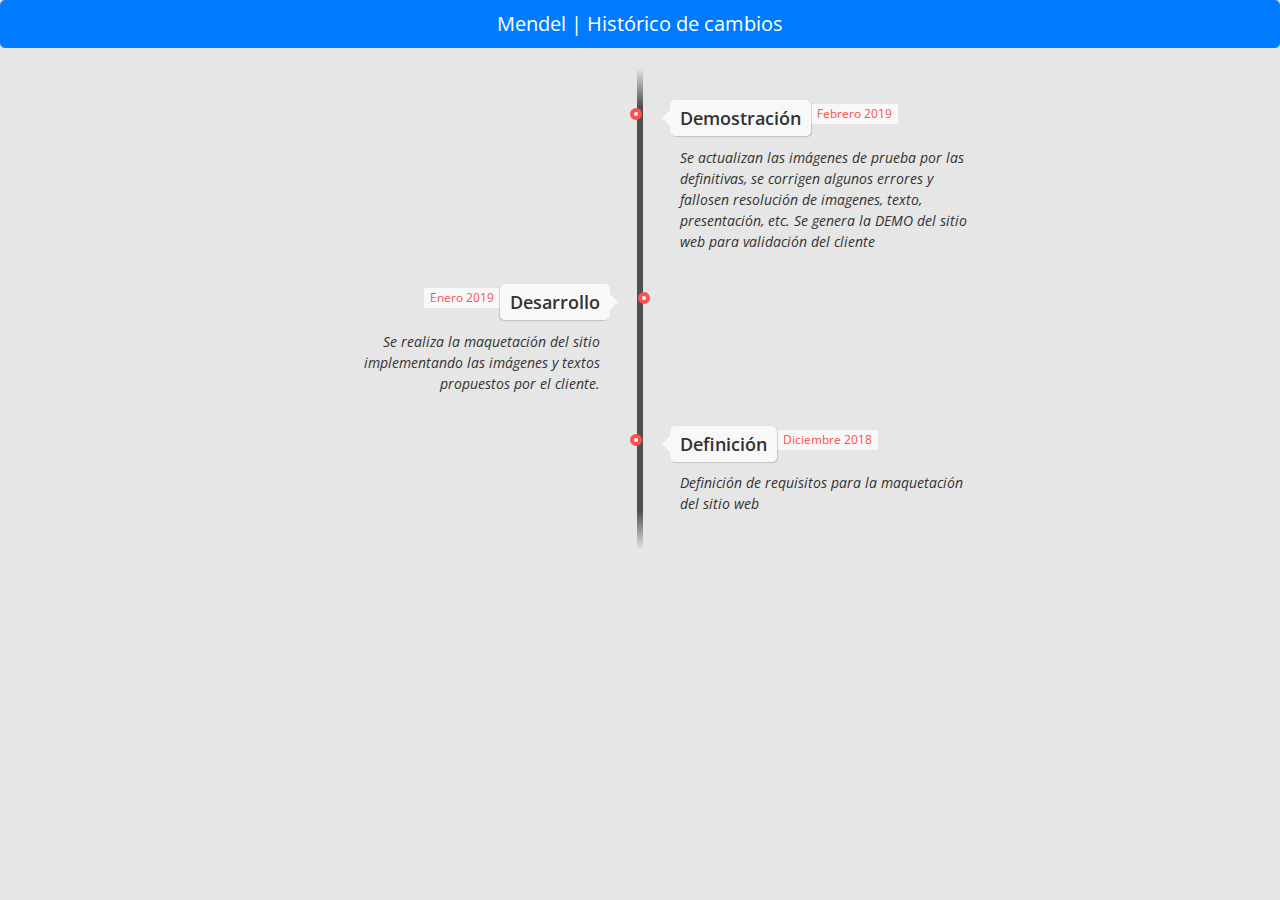
==== commit 135353a8: "mejoras en la pantalla de historial de cambios" ====
--- a/admin.html
+++ b/admin.html
@@ -12,59 +12,61 @@
         <!-- Custom fonts for this template -->
         <link href="lib/fontawesome-free/css/all.min.css" rel="stylesheet" type="text/css">
         <link href='https://fonts.googleapis.com/css?family=Open+Sans:300italic,400italic,600italic,700italic,800italic,400,300,600,700,800' rel='stylesheet' type='text/css'>
-        <link href='https://fonts.googleapis.com/css?family=Merriweather:400,300,300italic,400italic,700,700italic,900,900italic' rel='stylesheet' type='text/css'>
         <link href="https://maxcdn.bootstrapcdn.com/font-awesome/4.7.0/css/font-awesome.min.css" rel="stylesheet"> 
-
-        <!-- Plugin CSS -->
-        <link href="lib/magnific-popup/magnific-popup.css" rel="stylesheet">
-
-        <!-- Custom styles for this template -->
-        <!-- <link href="css/creative.css" rel="stylesheet"> -->
 
         <!-- Custom styles -->
         <link rel="stylesheet" href="css/admin.css">
     </head>
     <body>
-        <div class="card">
-            <div class="card-body">
-                <h2>Historial de cambios en la aplicación</h2>
-                <div class="table-responsive">
-                    <table class="table">
-                        <thead>
-                            <tr>
-                                <th>Versión</th>
-                                <th>Fecha</th>
-                                <th>Descripción del cambio</th>
-                            </tr>
-                        </thead>
-                        <tbody>
-                            <tr>
-                                <td>1.0.0</td>
-                                <td>25-02-2019</td>
-                                <td>
-                                    <p>Lorem ipsum dolor sit amet, consectetur adipisicing elit. Ipsa, pariatur. Impedit cupiditate consequuntur maxime reprehenderit necessitatibus, ea assumenda iure optio earum labore eos fugiat magnam recusandae debitis reiciendis itaque alias.</p>
-                                </td>
-                            </tr>
-                        </tbody>
-                    </table>
+        
+        <!-- The Timeline -->
+        <section >
+            <button type="button" class="btn btn-primary btn-lg btn-block">Mendel | Histórico de cambios</button>
+        </section>
+        <ul class="timeline">
+
+            <!-- Item 1 -->
+            <li>
+                <div class="direction-r">
+                    <div class="flag-wrapper">
+                        <span class="flag">Demostración</span>
+                        <span class="time-wrapper"><span class="time">Febrero 2019</span></span>
+                    </div>
+                    <div class="desc">Se actualizan las imágenes de prueba por las definitivas, se corrigen algunos errores y fallosen resolución de imagenes, texto, presentación, etc. Se genera la DEMO del sitio web para validación del cliente</div>
                 </div>
-            </div>
-        </div>
-        
-        
+            </li>
 
-         <!-- Bootstrap core JavaScript -->
+            <!-- Item 2 -->
+            <li>
+                <div class="direction-l">
+                    <div class="flag-wrapper">
+                        <span class="flag">Desarrollo</span>
+                        <span class="time-wrapper"><span class="time">Enero 2019</span></span>
+                    </div>
+                    <div class="desc">Se realiza la maquetación del sitio implementando las imágenes y textos propuestos por el cliente.</div>
+                </div>
+            </li>
+
+            <!-- Item 3 -->
+            <li>
+                <div class="direction-r">
+                    <div class="flag-wrapper">
+                        <span class="flag">Definición</span>
+                        <span class="time-wrapper"><span class="time">Diciembre 2018</span></span>
+                    </div>
+                    <div class="desc">Definición de requisitos para la maquetación del sitio web</div>
+                </div>
+            </li>
+
+        </ul>
+
+    </body>
+    <footer>
+        <!-- Bootstrap core JavaScript -->
         <script src="lib/jquery/jquery.min.js"></script>
         <script src="lib/bootstrap/js/bootstrap.bundle.min.js"></script>
 
         <!-- Plugin JavaScript -->
-        <script src="lib/jquery-easing/jquery.easing.min.js"></script>
-        <script src="lib/scrollreveal/scrollreveal.js"></script>
-        <script src="lib/magnific-popup/jquery.magnific-popup.min.js"></script>
-
-        <!-- Custom scripts for this template -->
-        <!-- <script src="js/creative.js"></script> -->
         <script src="js/admin.js"></script>
-    </body>
-
+    </footer>
 </html>--- a/css/admin.css
+++ b/css/admin.css
@@ -0,0 +1,287 @@
+body {	
+  margin: 0;
+  padding: 0;
+  background: rgb(230,230,230);
+  
+  color: rgb(50,50,50);
+  font-family: 'Open Sans', sans-serif;
+  font-size: 112.5%;
+  line-height: 1.6em;
+}
+
+/* ================ The Timeline ================ */
+
+.timeline {
+  position: relative;
+  width: 660px;
+  margin: 0 auto;
+  margin-top: 20px;
+  padding: 1em 0;
+  list-style-type: none;
+}
+
+.timeline:before {
+  position: absolute;
+  left: 50%;
+  top: 0;
+  content: ' ';
+  display: block;
+  width: 6px;
+  height: 100%;
+  margin-left: -3px;
+  background: rgb(80,80,80);
+  background: -moz-linear-gradient(top, rgba(80,80,80,0) 0%, rgb(80,80,80) 8%, rgb(80,80,80) 92%, rgba(80,80,80,0) 100%);
+  background: -webkit-gradient(linear, left top, left bottom, color-stop(0%,rgba(30,87,153,1)), color-stop(100%,rgba(125,185,232,1)));
+  background: -webkit-linear-gradient(top, rgba(80,80,80,0) 0%, rgb(80,80,80) 8%, rgb(80,80,80) 92%, rgba(80,80,80,0) 100%);
+  background: -o-linear-gradient(top, rgba(80,80,80,0) 0%, rgb(80,80,80) 8%, rgb(80,80,80) 92%, rgba(80,80,80,0) 100%);
+  background: -ms-linear-gradient(top, rgba(80,80,80,0) 0%, rgb(80,80,80) 8%, rgb(80,80,80) 92%, rgba(80,80,80,0) 100%);
+  background: linear-gradient(to bottom, rgba(80,80,80,0) 0%, rgb(80,80,80) 8%, rgb(80,80,80) 92%, rgba(80,80,80,0) 100%);
+  
+  z-index: 5;
+}
+
+.timeline li {
+  padding: 1em 0;
+}
+
+.timeline li:after {
+  content: "";
+  display: block;
+  height: 0;
+  clear: both;
+  visibility: hidden;
+}
+
+.direction-l {
+  position: relative;
+  width: 300px;
+  float: left;
+  text-align: right;
+}
+
+.direction-r {
+  position: relative;
+  width: 300px;
+  float: right;
+}
+
+.flag-wrapper {
+  position: relative;
+  display: inline-block;
+  
+  text-align: center;
+}
+
+.flag {
+  position: relative;
+  display: inline;
+  background: rgb(248,248,248);
+  padding: 6px 10px;
+  border-radius: 5px;
+  
+  font-weight: 600;
+  text-align: left;
+}
+
+.direction-l .flag {
+  -webkit-box-shadow: -1px 1px 1px rgba(0,0,0,0.15), 0 0 1px rgba(0,0,0,0.15);
+  -moz-box-shadow: -1px 1px 1px rgba(0,0,0,0.15), 0 0 1px rgba(0,0,0,0.15);
+  box-shadow: -1px 1px 1px rgba(0,0,0,0.15), 0 0 1px rgba(0,0,0,0.15);
+}
+
+.direction-r .flag {
+  -webkit-box-shadow: 1px 1px 1px rgba(0,0,0,0.15), 0 0 1px rgba(0,0,0,0.15);
+  -moz-box-shadow: 1px 1px 1px rgba(0,0,0,0.15), 0 0 1px rgba(0,0,0,0.15);
+  box-shadow: 1px 1px 1px rgba(0,0,0,0.15), 0 0 1px rgba(0,0,0,0.15);
+}
+
+.direction-l .flag:before,
+.direction-r .flag:before {
+  position: absolute;
+  top: 50%;
+  right: -40px;
+  content: ' ';
+  display: block;
+  width: 12px;
+  height: 12px;
+  margin-top: -10px;
+  background: #fff;
+  border-radius: 10px;
+  border: 4px solid rgb(255,80,80);
+  z-index: 10;
+}
+
+.direction-r .flag:before {
+  left: -40px;
+}
+
+.direction-l .flag:after {
+  content: "";
+  position: absolute;
+  left: 100%;
+  top: 50%;
+  height: 0;
+  width: 0;
+  margin-top: -8px;
+  border: solid transparent;
+  border-left-color: rgb(248,248,248);
+  border-width: 8px;
+  pointer-events: none;
+}
+
+.direction-r .flag:after {
+  content: "";
+  position: absolute;
+  right: 100%;
+  top: 50%;
+  height: 0;
+  width: 0;
+  margin-top: -8px;
+  border: solid transparent;
+  border-right-color: rgb(248,248,248);
+  border-width: 8px;
+  pointer-events: none;
+}
+
+.time-wrapper {
+  display: inline;
+  
+  line-height: 1em;
+  font-size: 0.66666em;
+  color: rgb(250,80,80);
+  vertical-align: middle;
+}
+
+.direction-l .time-wrapper {
+  float: left;
+}
+
+.direction-r .time-wrapper {
+  float: right;
+}
+
+.time {
+  display: inline-block;
+  padding: 4px 6px;
+  background: rgb(248,248,248);
+}
+
+.desc {
+  margin: 1em 0.75em 0 0;
+  
+  font-size: 0.77777em;
+  font-style: italic;
+  line-height: 1.5em;
+}
+
+.direction-r .desc {
+  margin: 1em 0 0 0.75em;
+}
+
+/* ================ Timeline Media Queries ================ */
+
+@media screen and (max-width: 660px) {
+
+.timeline {
+ 	width: 100%;
+	padding: 4em 0 1em 0;
+}
+
+.timeline li {
+	padding: 2em 0;
+}
+
+.direction-l,
+.direction-r {
+	float: none;
+	width: 100%;
+
+	text-align: center;
+}
+
+.flag-wrapper {
+	text-align: center;
+}
+
+.flag {
+	background: rgb(255,255,255);
+	z-index: 15;
+}
+
+.direction-l .flag:before,
+.direction-r .flag:before {
+  position: absolute;
+  top: -30px;
+	left: 50%;
+	content: ' ';
+	display: block;
+	width: 12px;
+	height: 12px;
+	margin-left: -9px;
+	background: #fff;
+	border-radius: 10px;
+	border: 4px solid rgb(255,80,80);
+	z-index: 10;
+}
+
+.direction-l .flag:after,
+.direction-r .flag:after {
+	content: "";
+	position: absolute;
+	left: 50%;
+	top: -8px;
+	height: 0;
+	width: 0;
+	margin-left: -8px;
+	border: solid transparent;
+	border-bottom-color: rgb(255,255,255);
+	border-width: 8px;
+	pointer-events: none;
+}
+
+.time-wrapper {
+	display: block;
+	position: relative;
+	margin: 4px 0 0 0;
+	z-index: 14;
+}
+
+.direction-l .time-wrapper {
+	float: none;
+}
+
+.direction-r .time-wrapper {
+	float: none;
+}
+
+.desc {
+	position: relative;
+	margin: 1em 0 0 0;
+	padding: 1em;
+	background: rgb(245,245,245);
+	-webkit-box-shadow: 0 0 1px rgba(0,0,0,0.20);
+	-moz-box-shadow: 0 0 1px rgba(0,0,0,0.20);
+	box-shadow: 0 0 1px rgba(0,0,0,0.20);
+	
+  z-index: 15;
+}
+
+.direction-l .desc,
+.direction-r .desc {
+	position: relative;
+	margin: 1em 1em 0 1em;
+	padding: 1em;
+	
+  z-index: 15;
+}
+
+}
+
+@media screen and (min-width: 400px ?? max-width: 660px) {
+
+.direction-l .desc,
+.direction-r .desc {
+	margin: 1em 4em 0 4em;
+}
+
+}
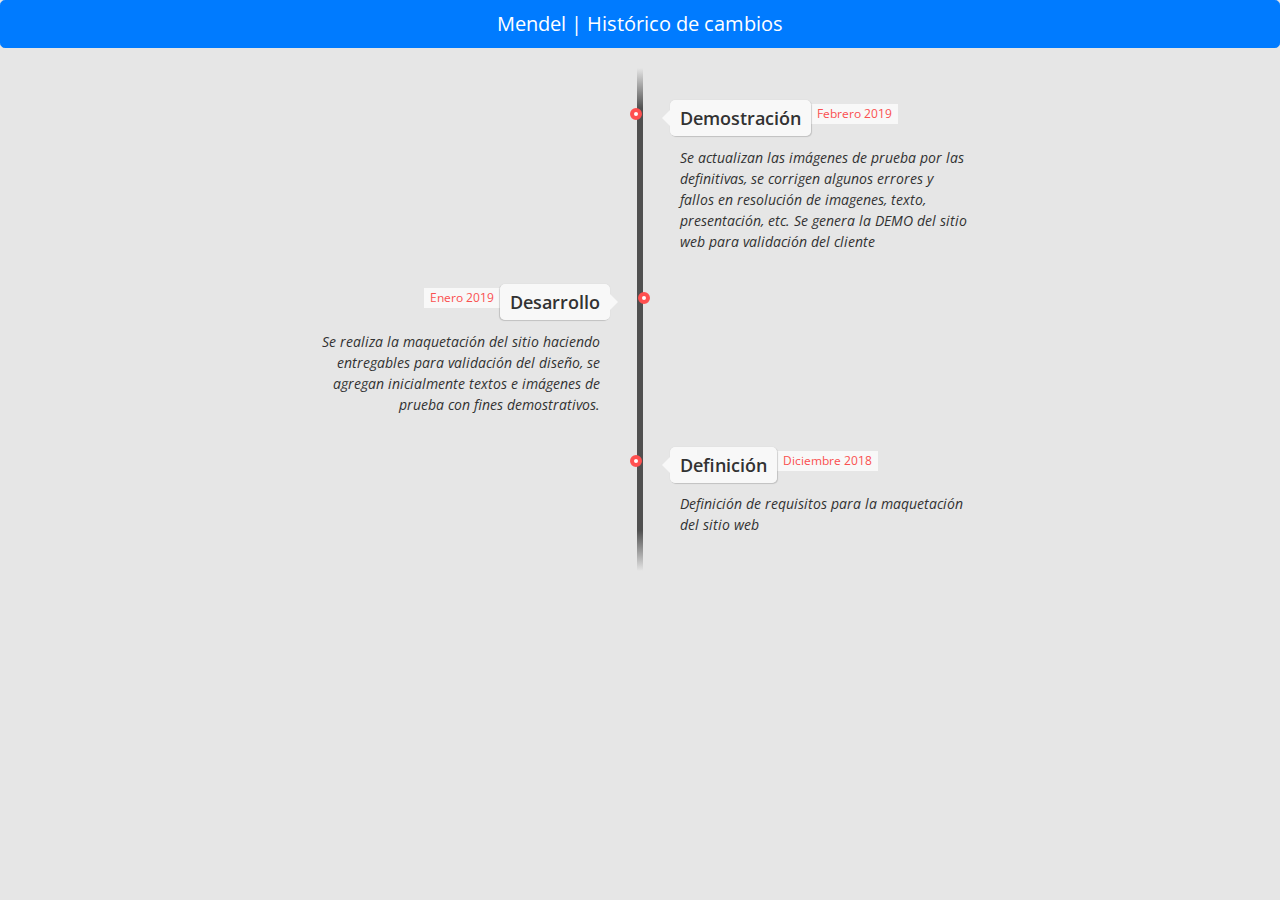
==== commit 24b78d05: "Correcciones en timeline" ====
--- a/admin.html
+++ b/admin.html
@@ -32,7 +32,7 @@
                         <span class="flag">Demostración</span>
                         <span class="time-wrapper"><span class="time">Febrero 2019</span></span>
                     </div>
-                    <div class="desc">Se actualizan las imágenes de prueba por las definitivas, se corrigen algunos errores y fallosen resolución de imagenes, texto, presentación, etc. Se genera la DEMO del sitio web para validación del cliente</div>
+                    <div class="desc">Se actualizan las imágenes de prueba por las definitivas, se corrigen algunos errores y fallos en resolución de imagenes, texto, presentación, etc. Se genera la DEMO del sitio web para validación del cliente</div>
                 </div>
             </li>
 
@@ -43,7 +43,7 @@
                         <span class="flag">Desarrollo</span>
                         <span class="time-wrapper"><span class="time">Enero 2019</span></span>
                     </div>
-                    <div class="desc">Se realiza la maquetación del sitio implementando las imágenes y textos propuestos por el cliente.</div>
+                    <div class="desc">Se realiza la maquetación del sitio haciendo entregables para validación del diseño, se agregan inicialmente textos e imágenes de prueba con fines demostrativos.</div>
                 </div>
             </li>
 
